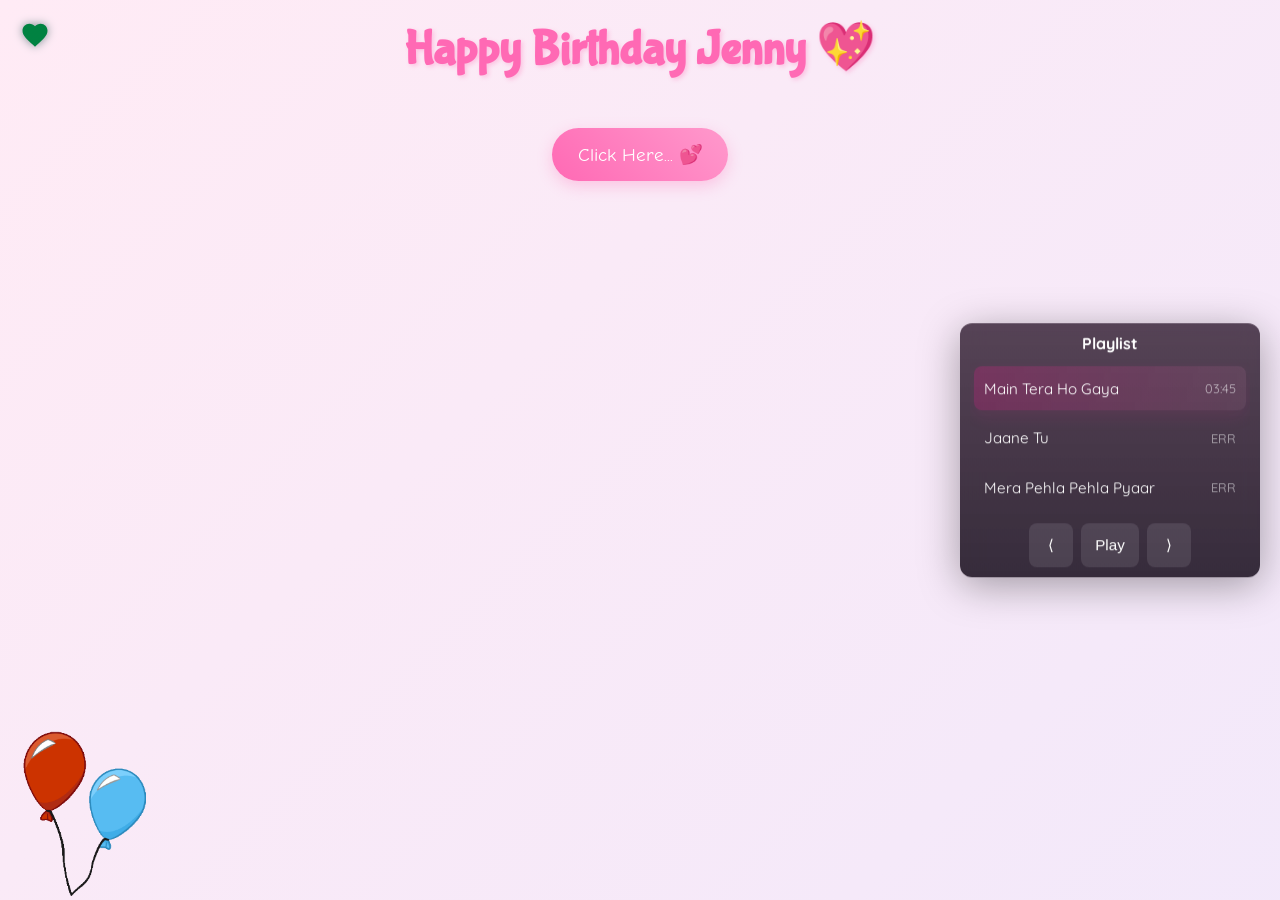
==== cause.html @ c061752b "added jenny" ====
<!DOCTYPE html>
<html lang="en">
<head>
    <meta charset="UTF-8">
    <meta name="viewport" content="width=device-width, initial-scale=1.0, viewport-fit=cover">
    <title>Why You're My Best Friend! 💖</title>
    <script src="https://cdnjs.cloudflare.com/ajax/libs/gsap/3.12.2/gsap.min.js"></script>
    <link rel="stylesheet" href="./cause.css">
    <link rel="stylesheet" href="playlist.css">
</head>
<body>
    <img src="balloon.png" alt="" class="corner-balloon" aria-hidden="true">
    <div class="custom-cursor">
        <svg viewBox="0 0 24 24">
            <path fill="#ff69b4" d="M12 21.35l-1.45-1.32C5.4 15.36 2 12.28 2 8.5 2 5.42 4.42 3 7.5 3c1.74 0 3.41.81 4.5 2.09C13.09 3.81 14.76 3 16.5 3 19.58 3 22 5.42 22 8.5c0 3.78-3.4 6.86-8.55 11.54L12 21.35z"/>
        </svg>
    </div>

    <div class="container">
        <h1>Happy Birthday Jenny 💖</h1>
        
        <div id="reasons-container"></div>
        
        <button class="shuffle-button">Click Here... 💕</button>
        <div class="reason-counter"></div>

        <div class="ending-section">
            <div class="teddy-hug">
                <img src="./d1.jpg" alt="Teddy Hug">
            </div>
            <div class="ending-text">You're the BESTEST ! 💖</div>
        </div>
    </div>

    <aside id="playlist" class="playlist">
        <div class="playlist-header">
            <span>Playlist</span>
            <button type="button" id="playlist-toggle" class="playlist-toggle" aria-label="expand playlist" aria-expanded="false">▲</button>
        </div>
        <div id="track-list" class="track-list"></div>
        <div class="playlist-controls">
            <button id="prev-track" aria-label="previous">⟨</button>
            <button id="toggle-play" aria-label="play">Play</button>
            <button id="next-track" aria-label="next">⟩</button>
        </div>
    </aside>

    <script src="playlist.js"></script>
    <script src="cause.js"></script>
</body>
</html>
---- cause.css ----
@import url('https://fonts.googleapis.com/css2?family=Bubblegum+Sans&family=Comic+Neue:wght@700&family=Quicksand:wght@500&display=swap');

* {
    margin: 0;
    padding: 0;
    box-sizing: border-box;
}

html {
    -webkit-text-size-adjust: 100%;
}

body {
    min-height: 100vh;
    min-height: 100dvh;
    background: linear-gradient(-45deg, #ffe6e6, #e6e6ff, #ffebf5);
    background-size: 400% 400%;
    animation: gradientBG 15s ease infinite;
    font-family: 'Quicksand', sans-serif;
    overflow-x: hidden;
    padding: 1.25rem;
    padding-bottom: max(2rem, env(safe-area-inset-bottom));
}

@media (hover: hover) and (pointer: fine) {
    * { cursor: none; }
}

.custom-cursor {
    width: 30px;
    height: 30px;
    position: fixed;
    pointer-events: none;
    z-index: 9999;
    mix-blend-mode: difference;
    transition: transform 0.1s;
}

.custom-cursor svg {
    width: 100%;
    height: 100%;
    filter: drop-shadow(0 0 5px rgba(255, 182, 193, 0.5));
}

@media (hover: none), (pointer: coarse) {
    .custom-cursor { display: none !important; }
    * { cursor: auto !important; }
}

.container {
    max-width: 1200px;
    margin: 0 auto;
    text-align: center;
    position: relative;
    z-index: 1;
    width: 100%;
}

h1 {
    font-family: 'Bubblegum Sans', cursive;
    font-size: clamp(1.75rem, 7vw, 3rem);
    color: #ff69b4;
    text-shadow: 2px 2px 4px rgba(255, 105, 180, 0.3);
    margin-bottom: 1.5rem;
    animation: bounce 1s ease infinite;
    line-height: 1.25;
    padding: 0 0.25rem;
}

.reason-card {
    background: rgba(255, 255, 255, 0.9);
    border-radius: 20px;
    padding: 1.25rem;
    margin: 1rem auto;
    max-width: 640px;
    box-shadow: 0 5px 15px rgba(0, 0, 0, 0.1);
    transition: transform 0.3s, box-shadow 0.3s;
    cursor: pointer;
    position: relative;
    overflow: hidden;
    touch-action: manipulation;
}

.reason-card:hover,
.reason-card.active {
    transform: translateY(-5px);
    box-shadow: 0 8px 25px rgba(255, 105, 180, 0.2);
}

.reason-text {
    font-size: clamp(1rem, 3.5vw, 1.2rem);
    margin-bottom: 0.5rem;
    position: relative;
    z-index: 2;
    line-height: 1.5;
}

.gif-overlay {
    position: absolute;
    top: 0;
    left: 0;
    width: 100%;
    height: 100%;
    background: rgba(255, 255, 255, 0.95);
    display: flex;
    align-items: center;
    justify-content: center;
    opacity: 0;
    transition: opacity 0.3s;
    z-index: 1;
    pointer-events: none;
}

.gif-overlay img {
    max-width: 90%;
    max-height: 90%;
    object-fit: contain;
    border-radius: 12px;
}

.reason-card:hover .gif-overlay,
.reason-card.active .gif-overlay {
    opacity: 1;
}

.shuffle-button {
    background: linear-gradient(45deg, #ff69b4, #ff99cc);
    border: none;
    border-radius: 50px;
    padding: 0.95rem 1.6rem;
    font-size: clamp(1rem, 3.5vw, 1.2rem);
    color: white;
    margin: 1.5rem 0;
    cursor: pointer;
    transition: all 0.3s;
    font-family: 'Comic Neue', cursive;
    box-shadow: 0 5px 15px rgba(255, 105, 180, 0.3);
    min-height: 48px;
    max-width: 100%;
    touch-action: manipulation;
}

.shuffle-button.story-mode {
    background: linear-gradient(45deg, #9b6dff, #ff6dc7);
    transform: scale(1.05);
}

.shuffle-button:hover {
    transform: scale(1.08);
}

.shuffle-button.story-mode:hover {
    transform: scale(1.1);
}

.floating {
    position: fixed;
    pointer-events: none;
    animation: float 3s ease-in-out infinite;
}

.ending-section {
    margin-top: 2.5rem;
    padding: 1rem;
    text-align: center;
}

.ending-text {
    font-family: 'Bubblegum Sans', cursive;
    font-size: clamp(1.35rem, 5vw, 2rem);
    color: #ff69b4;
    margin-bottom: 1.5rem;
    opacity: 0;
    transform: translateY(20px);
}

.teddy-hug {
    width: min(200px, 55vw);
    margin: 0 auto 1rem;
    transform: scale(0);
}

.teddy-hug img {
    width: 100%;
    height: auto;
    border-radius: 16px;
    display: block;
}

.reason-counter {
    font-size: 0.9rem;
    color: #ff69b4;
    margin-top: 0.5rem;
    opacity: 0.7;
}

@keyframes gradientBG {
    0% { background-position: 0% 50%; }
    50% { background-position: 100% 50%; }
    100% { background-position: 0% 50%; }
}

@keyframes float {
    0%, 100% { transform: translateY(0); }
    50% { transform: translateY(-20px); }
}

@keyframes bounce {
    0%, 100% { transform: translateY(0); }
    50% { transform: translateY(-10px); }
}

/* Persistent corner balloon */
.corner-balloon {
    position: fixed;
    left: max(0.35rem, env(safe-area-inset-left));
    bottom: max(0.25rem, env(safe-area-inset-bottom));
    width: min(140px, 28vw);
    height: auto;
    z-index: 95;
    pointer-events: none;
    user-select: none;
    animation: balloonFloat 3.5s ease-in-out infinite;
}

@keyframes balloonFloat {
    0%, 100% { transform: translateY(0) rotate(-2deg); }
    50% { transform: translateY(-10px) rotate(2deg); }
}

@media (max-width: 768px) {
    body {
        padding: 1rem 0.75rem 7.5rem;
    }

    .reason-card {
        margin: 0.85rem 0;
        padding: 1.1rem;
    }

    .shuffle-button:hover,
    .shuffle-button.story-mode:hover {
        transform: none;
    }

    .shuffle-button.story-mode {
        transform: none;
    }

    .corner-balloon {
        width: min(78px, 22vw);
        bottom: max(5.8rem, calc(env(safe-area-inset-bottom) + 5.2rem));
        opacity: 0.9;
    }
}
---- playlist.css ----
/* Shared playlist — used on every page */
.playlist {
    position: fixed;
    right: 1.25rem;
    top: 50%;
    transform: translateY(-50%);
    width: 300px;
    max-width: 85vw;
    background: linear-gradient(180deg, rgba(40, 20, 40, 0.78), rgba(20, 10, 25, 0.85));
    border-radius: 12px;
    padding: 0.6rem;
    box-shadow: 0 8px 40px rgba(0, 0, 0, 0.35);
    z-index: 90;
    color: #fff;
    backdrop-filter: blur(10px) saturate(1.1);
    font-family: 'Quicksand', 'Cinzel', Arial, sans-serif;
}

.playlist-header {
    font-weight: 700;
    margin-bottom: 0.6rem;
    text-align: center;
    display: flex;
    align-items: center;
    justify-content: center;
    gap: 0.5rem;
}

.playlist-toggle {
    display: none;
    background: rgba(255, 255, 255, 0.1);
    border: none;
    color: #fff;
    width: 36px;
    height: 36px;
    border-radius: 8px;
    cursor: pointer;
    font-size: 1rem;
    line-height: 1;
}

.track-list {
    max-height: 360px;
    overflow: auto;
    padding: 0.25rem;
    -webkit-overflow-scrolling: touch;
}

.track {
    padding: 0.55rem 0.65rem;
    border-radius: 8px;
    display: flex;
    align-items: center;
    justify-content: space-between;
    gap: 8px;
    cursor: pointer;
    min-height: 44px;
}

.track + .track {
    margin-top: 0.35rem;
}

.track:hover {
    background: rgba(255, 255, 255, 0.06);
}

.track.playing {
    background: linear-gradient(90deg, rgba(255, 20, 147, 0.22), rgba(255, 140, 200, 0.1));
    box-shadow: 0 6px 18px rgba(255, 20, 147, 0.08);
}

.track .title {
    font-size: 0.95rem;
}

.track .duration {
    font-size: 0.8rem;
    color: rgba(255, 255, 255, 0.6);
    flex-shrink: 0;
}

.playlist-controls {
    display: flex;
    gap: 8px;
    margin-top: 0.6rem;
    justify-content: center;
}

.playlist-controls button {
    background: rgba(255, 255, 255, 0.1);
    color: #fff;
    border: none;
    padding: 0.55rem 0.9rem;
    border-radius: 8px;
    cursor: pointer;
    min-height: 44px;
    min-width: 44px;
    font-size: 0.95rem;
}

.playlist .empty {
    padding: 1rem;
    text-align: center;
    color: rgba(255, 255, 255, 0.6);
    font-size: 0.95rem;
}

@media (max-width: 768px) {
    .playlist {
        left: 50%;
        right: auto;
        top: auto;
        bottom: max(0.65rem, env(safe-area-inset-bottom));
        transform: translateX(-50%);
        width: min(420px, calc(100vw - 1.2rem));
        max-width: none;
        padding: 0.5rem 0.65rem;
        border-radius: 16px;
    }

    .playlist-header {
        margin-bottom: 0.35rem;
        justify-content: space-between;
        padding: 0 0.15rem;
        font-size: 0.95rem;
    }

    .playlist-toggle {
        display: inline-flex;
        align-items: center;
        justify-content: center;
    }

    .playlist:not(.expanded) .track-list {
        display: none;
    }

    .playlist.expanded .track-list {
        display: block;
        max-height: 28vh;
        margin-bottom: 0.25rem;
    }

    .playlist-controls {
        margin-top: 0.35rem;
    }
}
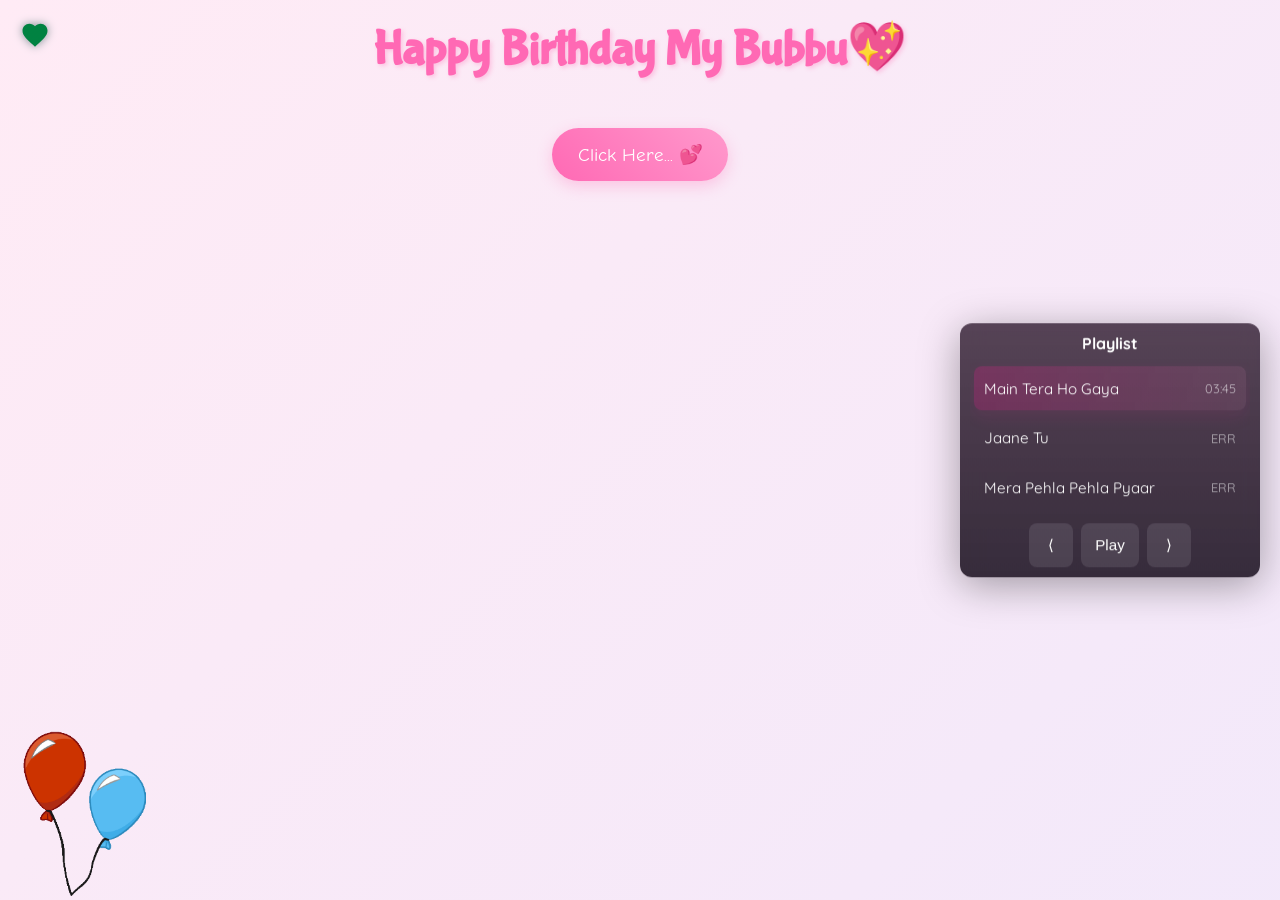
==== commit ef7866c1: "fixes bug" ====
--- a/cause.html
+++ b/cause.html
@@ -7,6 +7,7 @@
     <script src="https://cdnjs.cloudflare.com/ajax/libs/gsap/3.12.2/gsap.min.js"></script>
     <link rel="stylesheet" href="./cause.css">
     <link rel="stylesheet" href="playlist.css">
+    <link rel="stylesheet" href="butterflies.css">
 </head>
 <body>
     <img src="balloon.png" alt="" class="corner-balloon" aria-hidden="true">
@@ -17,7 +18,7 @@
     </div>
 
     <div class="container">
-        <h1>Happy Birthday Jenny 💖</h1>
+        <h1>Happy Birthday My Bubbu💖</h1>
         
         <div id="reasons-container"></div>
         
@@ -46,6 +47,7 @@
     </aside>
 
     <script src="playlist.js"></script>
+    <script src="butterflies.js"></script>
     <script src="cause.js"></script>
 </body>
 </html>
--- a/butterflies.css
+++ b/butterflies.css
@@ -0,0 +1,89 @@
+/* Multi-color butterflies — desktop cursor + mobile tap/drag */
+.cursor {
+    position: fixed;
+    pointer-events: none;
+    transform: translate(-50%, -50%);
+    width: 56px;
+    height: 56px;
+    line-height: 1;
+    transition: transform 0.12s linear, opacity 0.2s;
+    z-index: 100;
+    left: -999px;
+    top: -999px;
+}
+
+.cursor--butterflies {
+    display: block;
+}
+
+.cursor-butterfly {
+    position: absolute;
+    left: 50%;
+    top: 50%;
+    transform: translate(-50%, -50%);
+    pointer-events: none;
+    user-select: none;
+}
+
+.cursor-butterfly--lead {
+    font-size: 30px;
+    z-index: 3;
+    animation: cursorLeadFloat 2.2s ease-in-out infinite;
+}
+
+.cursor-butterfly--orbit {
+    font-size: 14px;
+    z-index: 2;
+    animation: cursorOrbit 2.8s ease-in-out infinite;
+    animation-delay: calc(var(--orbit-i, 0) * -0.45s);
+}
+
+.cursor-butterfly--orbit:nth-child(2) { transform: translate(-50%, -50%) translate(-16px, -14px); }
+.cursor-butterfly--orbit:nth-child(3) { transform: translate(-50%, -50%) translate(16px, -12px); }
+.cursor-butterfly--orbit:nth-child(4) { transform: translate(-50%, -50%) translate(14px, 14px); }
+.cursor-butterfly--orbit:nth-child(5) { transform: translate(-50%, -50%) translate(-15px, 13px); }
+.cursor-butterfly--orbit:nth-child(6) { transform: translate(-50%, -50%) translate(0px, -20px); }
+
+@keyframes cursorLeadFloat {
+    0%, 100% { transform: translate(-50%, -50%) scale(1) rotate(-4deg); }
+    50% { transform: translate(-50%, -50%) scale(1.08) rotate(4deg); }
+}
+
+@keyframes cursorOrbit {
+    0%, 100% { opacity: 0.85; }
+    50% { opacity: 1; }
+}
+
+.butterfly {
+    position: fixed;
+    pointer-events: none;
+    font-size: 20px;
+    z-index: 99;
+    transform-origin: center center;
+    animation: butterflyFly 1.8s ease-out forwards;
+    will-change: transform, opacity;
+}
+.butterfly.small { font-size: 16px; }
+.butterfly.large { font-size: 30px; }
+
+@keyframes butterflyFly {
+    0% {
+        opacity: 1;
+        transform: translate(0, 0) rotate(0deg) scale(1);
+    }
+    100% {
+        opacity: 0;
+        transform: translate(var(--dx, 40px), var(--dy, -120px)) rotate(var(--rot, 180deg)) scale(0.6);
+    }
+}
+
+@media (max-width: 768px) {
+    .cursor {
+        width: 48px;
+        height: 48px;
+    }
+    .cursor-butterfly--lead { font-size: 26px; }
+    .cursor-butterfly--orbit { font-size: 13px; }
+    .butterfly.small { font-size: 18px; }
+    .butterfly.large { font-size: 32px; }
+}
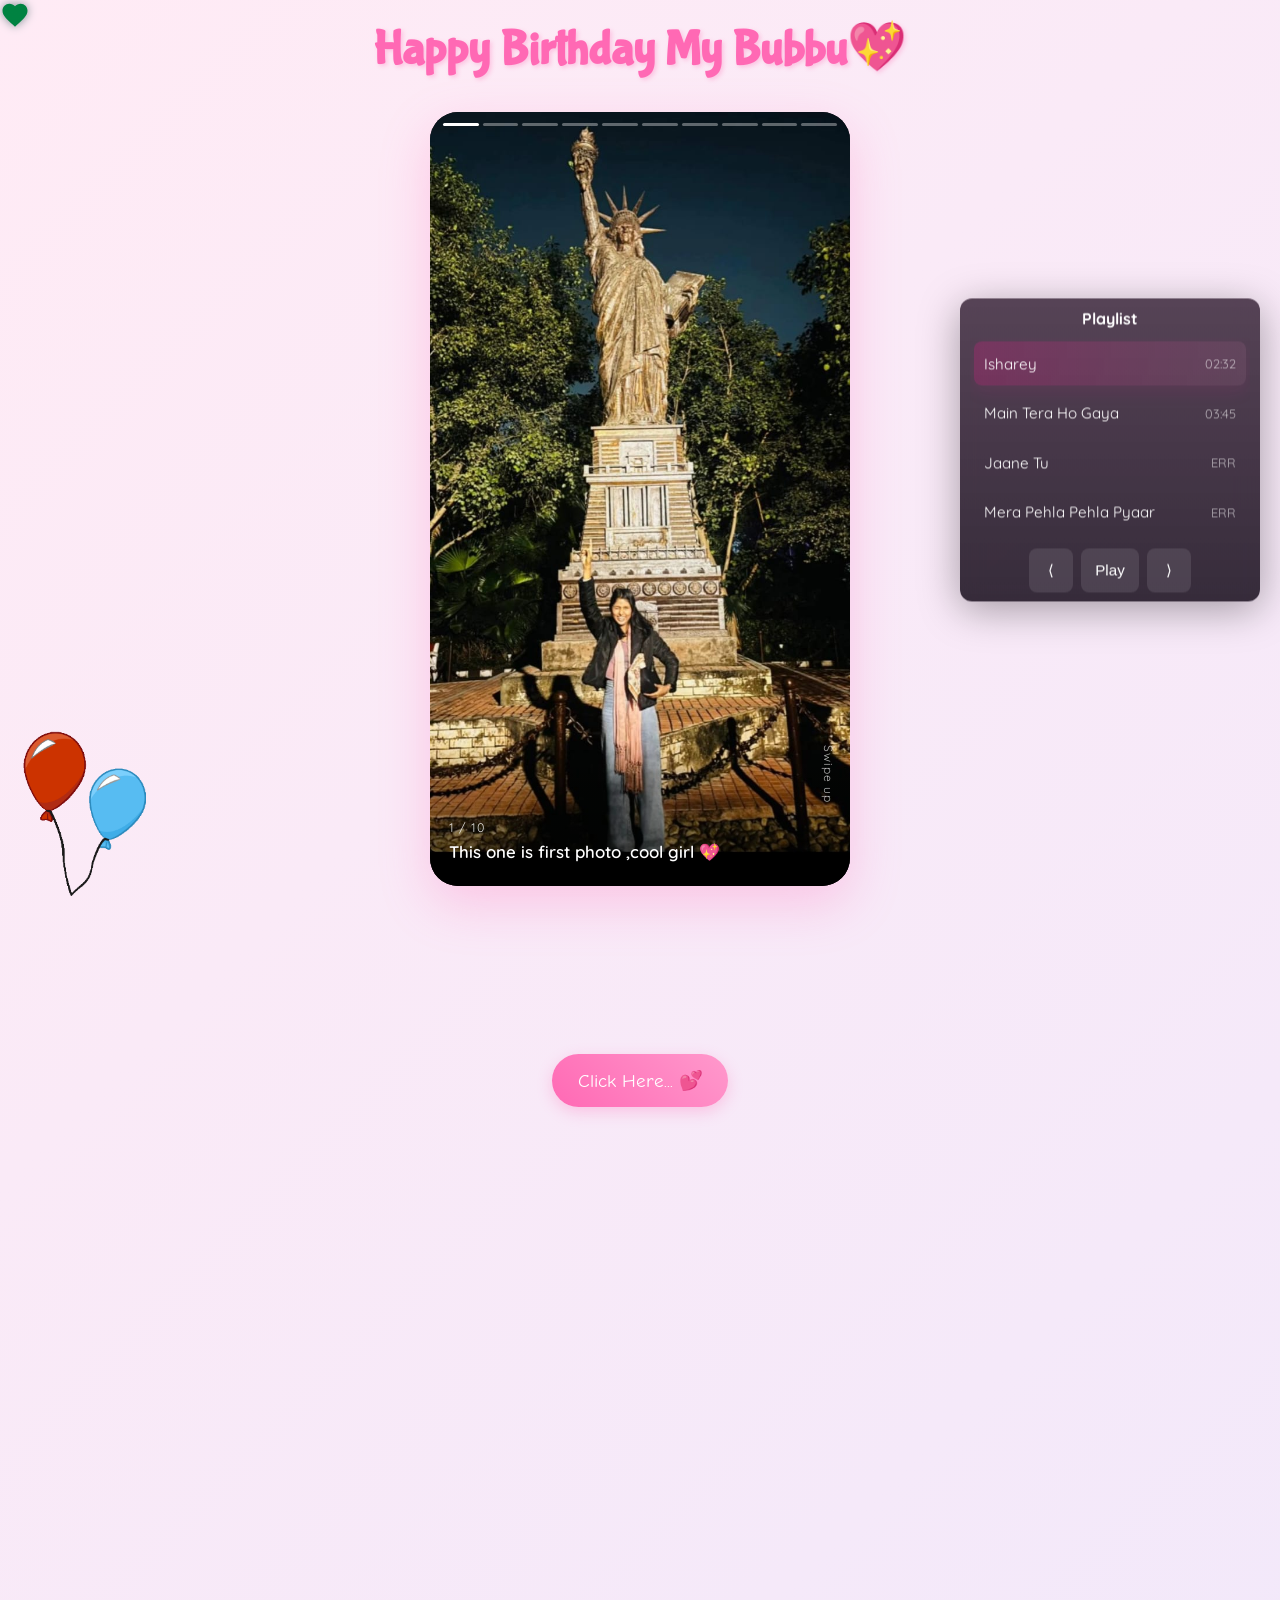
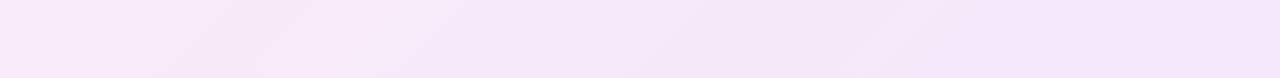
==== commit 4be44a07: "added firecracker sound" ====
--- a/cause.html
+++ b/cause.html
@@ -17,21 +17,33 @@
         </svg>
     </div>
 
-    <div class="container">
-        <h1>Happy Birthday My Bubbu💖</h1>
-        
-        <div id="reasons-container"></div>
-        
-        <button class="shuffle-button">Click Here... 💕</button>
-        <div class="reason-counter"></div>
+    <section class="hero-screen">
+        <div class="container">
+            <h1>Happy Birthday My Bubbu💖</h1>
+        </div>
+    </section>
 
-        <div class="ending-section">
-            <div class="teddy-hug">
-                <img src="./d1.jpg" alt="Teddy Hug">
+    <section id="photo-reel" class="photo-reel" aria-label="Photo reel">
+        <div class="reel-progress" id="reel-progress"></div>
+        <div class="reel-track" id="reel-track"></div>
+        <div class="reel-hint">Swipe up</div>
+    </section>
+
+    <section class="after-reel">
+        <div class="container">
+            <div id="reasons-container"></div>
+            
+            <button class="shuffle-button">Click Here... 💕</button>
+            <div class="reason-counter"></div>
+
+            <div class="ending-section">
+                <div class="teddy-hug">
+                    <img src="./d1.jpg" alt="Teddy Hug">
+                </div>
+                <div class="ending-text">You're the BESTEST ! 💖</div>
             </div>
-            <div class="ending-text">You're the BESTEST ! 💖</div>
         </div>
-    </div>
+    </section>
 
     <aside id="playlist" class="playlist">
         <div class="playlist-header">
--- a/cause.css
+++ b/cause.css
@@ -8,6 +8,11 @@
 
 html {
     -webkit-text-size-adjust: 100%;
+}
+
+html {
+    -webkit-text-size-adjust: 100%;
+    scroll-behavior: smooth;
 }
 
 body {
@@ -18,8 +23,7 @@
     animation: gradientBG 15s ease infinite;
     font-family: 'Quicksand', sans-serif;
     overflow-x: hidden;
-    padding: 1.25rem;
-    padding-bottom: max(2rem, env(safe-area-inset-bottom));
+    padding: 0;
 }
 
 @media (hover: hover) and (pointer: fine) {
@@ -47,6 +51,14 @@
     * { cursor: auto !important; }
 }
 
+.hero-screen {
+    min-height: auto;
+    padding: 1.25rem 1.25rem 0.5rem;
+    display: flex;
+    align-items: flex-start;
+    justify-content: center;
+}
+
 .container {
     max-width: 1200px;
     margin: 0 auto;
@@ -54,6 +66,112 @@
     position: relative;
     z-index: 1;
     width: 100%;
+}
+
+.scroll-to-reel {
+    display: none;
+}
+
+.after-reel {
+    padding: 2.5rem 1.25rem 8rem;
+    text-align: center;
+}
+
+/* Instagram-style photo reel */
+.photo-reel {
+    position: relative;
+    z-index: 2;
+    width: min(420px, 100%);
+    margin: 0 auto 6.5rem;
+    height: min(86vh, 780px);
+    border-radius: 28px;
+    overflow: hidden;
+    box-shadow: 0 18px 50px rgba(255, 105, 180, 0.28);
+    background: #1a1016;
+}
+
+.reel-track {
+    height: 100%;
+    overflow-y: auto;
+    scroll-snap-type: y mandatory;
+    scroll-behavior: smooth;
+    -webkit-overflow-scrolling: touch;
+}
+
+.reel-slide {
+    position: relative;
+    height: 100%;
+    scroll-snap-align: start;
+    scroll-snap-stop: always;
+    overflow: hidden;
+}
+
+.reel-photo {
+    width: 100%;
+    height: 100%;
+    object-fit: cover;
+    display: block;
+}
+
+.reel-caption {
+    position: absolute;
+    left: 0;
+    right: 0;
+    bottom: 0;
+    padding: 4.5rem 1.2rem 1.4rem;
+    background: linear-gradient(transparent, rgba(0, 0, 0, 0.62));
+    color: #fff;
+    text-align: left;
+}
+
+.reel-count {
+    display: inline-block;
+    font-size: 0.78rem;
+    letter-spacing: 0.08em;
+    opacity: 0.85;
+    margin-bottom: 0.35rem;
+}
+
+.reel-caption p {
+    font-size: 1.05rem;
+    font-weight: 600;
+    line-height: 1.4;
+}
+
+.reel-progress {
+    position: absolute;
+    top: 0.7rem;
+    left: 0.8rem;
+    right: 0.8rem;
+    z-index: 4;
+    display: flex;
+    gap: 4px;
+    pointer-events: none;
+}
+
+.reel-bar {
+    flex: 1;
+    height: 3px;
+    border-radius: 99px;
+    background: rgba(255, 255, 255, 0.35);
+}
+
+.reel-bar.active {
+    background: #fff;
+}
+
+.reel-hint {
+    position: absolute;
+    right: 0.9rem;
+    bottom: 5.2rem;
+    z-index: 4;
+    color: #fff;
+    font-size: 0.75rem;
+    letter-spacing: 0.08em;
+    writing-mode: vertical-rl;
+    opacity: 0.7;
+    pointer-events: none;
+    animation: bounce 1.6s ease infinite;
 }
 
 h1 {
@@ -229,8 +347,24 @@
 }
 
 @media (max-width: 768px) {
-    body {
-        padding: 1rem 0.75rem 7.5rem;
+    .hero-screen {
+        padding: 1rem 0.75rem 0.25rem;
+    }
+
+    .after-reel {
+        padding: 2rem 0.75rem 8.5rem;
+    }
+
+    .photo-reel {
+        width: 100%;
+        height: 100dvh;
+        margin: 0;
+        border-radius: 0;
+        box-shadow: none;
+    }
+
+    .reel-caption {
+        padding-bottom: 7.2rem;
     }
 
     .reason-card {
